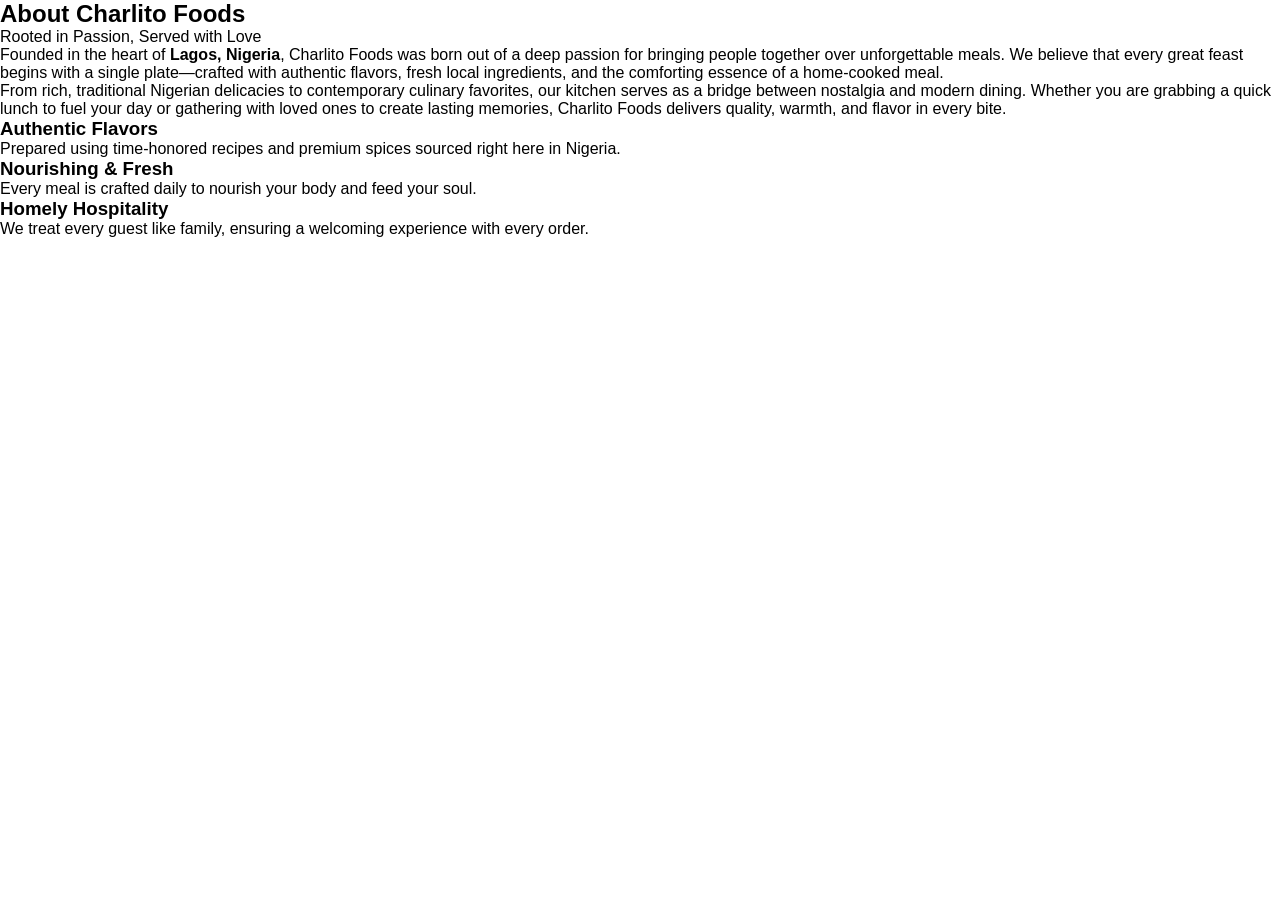
==== about.html @ 8acea248 "Added About-Us html page" ====
<!DOCTYPE html>
<html lang="en">
<head>
    <meta charset="UTF-8">
    <meta name="viewport" content="width=device-width, initial-scale=1.0">
    <title>About Us</title>
    <link rel="stylesheet" href="/style.css">
</head>

<body>

    <section id="about" class="about-section">
  <div class="container">
    <h2>About Charlito Foods</h2>
    <p class="tagline">Rooted in Passion, Served with Love</p>

    <div class="about-content">
      <div class="about-text">
        <p>
          Founded in the heart of <strong>Lagos, Nigeria</strong>, Charlito Foods was born out of a deep passion for bringing people together over unforgettable meals. We believe that every great feast begins with a single plate—crafted with authentic flavors, fresh local ingredients, and the comforting essence of a home-cooked meal.
        </p>
        <p>
          From rich, traditional Nigerian delicacies to contemporary culinary favorites, our kitchen serves as a bridge between nostalgia and modern dining. Whether you are grabbing a quick lunch to fuel your day or gathering with loved ones to create lasting memories, Charlito Foods delivers quality, warmth, and flavor in every bite.
        </p>
      </div>

      <div class="brand-values">
        <div class="value-card">
          <h3>Authentic Flavors</h3>
          <p>Prepared using time-honored recipes and premium spices sourced right here in Nigeria.</p>
        </div>
        <div class="value-card">
          <h3>Nourishing & Fresh</h3>
          <p>Every meal is crafted daily to nourish your body and feed your soul.</p>
        </div>
        <div class="value-card">
          <h3>Homely Hospitality</h3>
          <p>We treat every guest like family, ensuring a welcoming experience with every order.</p>
        </div>
      </div>
    </div>
  </div>
</section>
    
</body>
</html>
---- style.css ----
* {
    margin: 0;
    padding: 0;
    box-sizing: border-box;
    font-family: Arial, Helvetica, sans-serif;
}

body {
    scroll-behavior: smooth;
    transition: all 0.5s ease;
}

/* HEADER SECTION */
header {
    display: flex;
    justify-content: space-between;
    align-items: center;
    padding: 2px 50px;
    position: fixed;
    width: 100%;
    background-image:
        linear-gradient(rgba(0, 0, 0, 0.7)),
        url("/images/food-tray.jpg");
    background-size: cover;
    background-position: center;
    background-repeat: no-repeat;
    background-attachment: fixed;
    z-index: 10;
}

.logo img {
    width: 280px;
    height: 140px;
    margin-left: 5px;
}

.nav a {
    padding-right: 15px;
    text-decoration: none;
    color: white;
    font-weight: bold;
}

.nav a:hover {
    color: #d4af7a;
}

.socials {
    display: flex;
    justify-content: center;
    align-items: center;
}

.socials img {
    width: 50px;
    margin: 8px;
    padding: 8px;
}

/* HERO SECTION */
.hero {
    background-image:
        linear-gradient(rgba(0, 0, 0, 0.6)),
        url("/images/jollof.jpg");
    background-size: cover;
    background-position: center;
    background-repeat: no-repeat;
    background-attachment: fixed;

    color: white;
    width: 100%;
    height: calc(100vh - 0px);
    /* height: 100vh; */

    font-family: 'Times New Roman', Times, serif;
    font-style: oblique;

    display: flex;
    flex-direction: column;
    justify-content: center;
    align-items: center;
    text-align: center;
    line-height: 2.5;
}

.hero h2 {
    font-weight: bolder;
    font-size: 50px;
    margin-top: 75px;
}

.hero p {
    font-weight: bold;
    font-size: 25px;
}

.hero small {
    font-weight: bolder;
    font-size: 15px;
}

button {
    font-size: 15px;
    font-weight: bold;
    padding: 8px 20px;
    margin-left: 15px;
    border-radius: 30px;
    background-color: white;
    color: black;
    margin-top: 20px;
}

button:hover {
    background-color: navy;
    color: white;
}
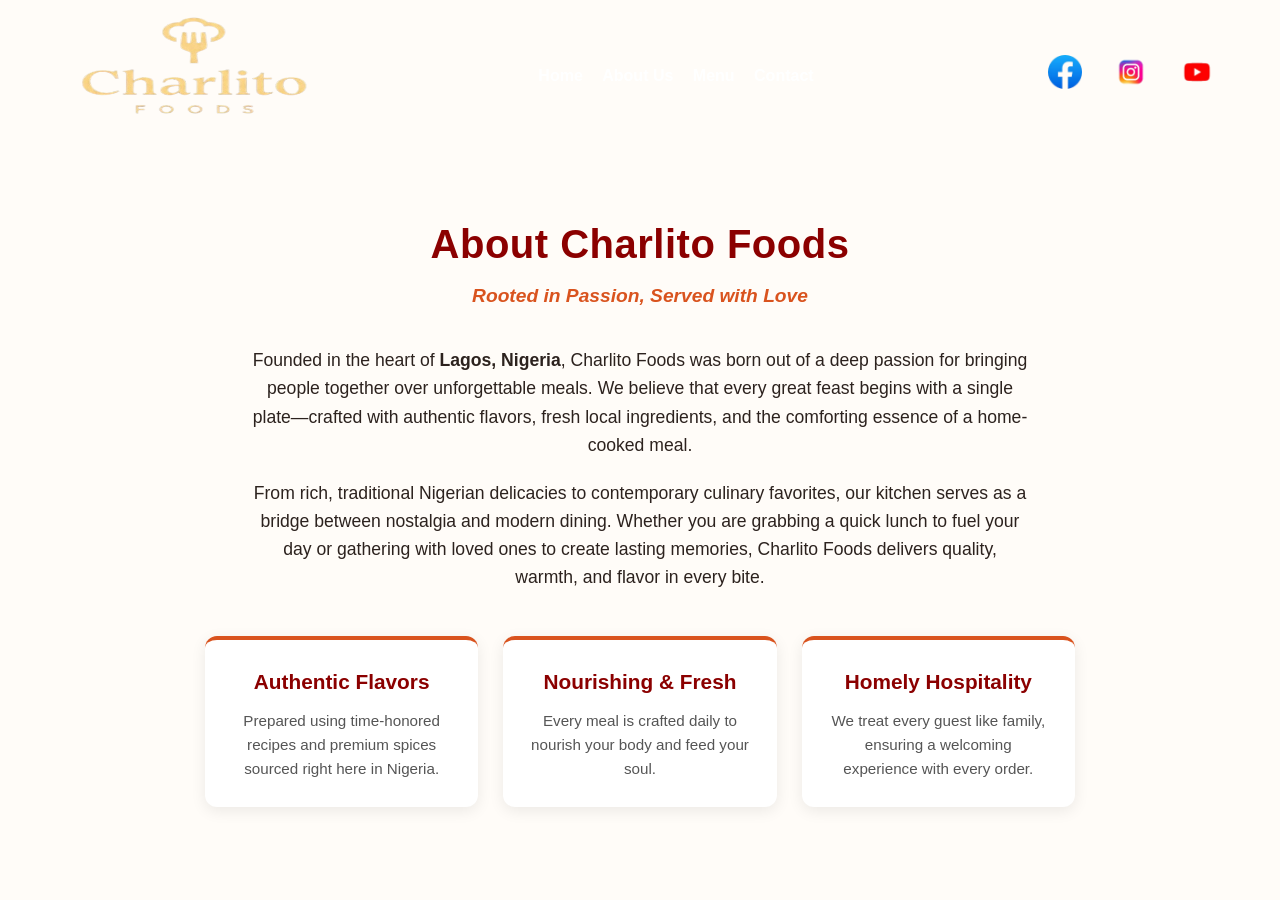
==== commit 4a026a2f: "changes made to help redirecting from About-Us page back to the Homepage" ====
--- a/about.html
+++ b/about.html
@@ -8,6 +8,40 @@
 </head>
 
 <body>
+
+    <header>
+
+        <div class="logo">
+            <img src="./images/c1.png" alt="Brand-Logo">
+        </div>
+
+        <div class="nav">
+            <a href="/index.html">Home</a>
+            <a href="/about.html">About Us</a>
+            <a href="#">Menu</a>
+            <a href="#">Contact</a>
+        </div>
+
+        <div class="socials">
+
+            <div>
+                <a href="https://www.facebook.com" target="_blank"><img src="./images/facebook.png" alt="">
+                </a>
+            </div>
+
+            <div>
+                <a href="https://www.instagram.com" target="_blank"><img src="./images/instagram.png" alt="">
+                </a>
+            </div>
+
+            <div>
+                <a href="https://www.youtube.com" target="_blank"><img src="./images/youtube.png" alt="">
+                </a>
+            </div>
+
+        </div>
+
+    </header>
 
     <section id="about" class="about-section">
   <div class="container">
--- a/style.css
+++ b/style.css
@@ -16,7 +16,7 @@
     justify-content: space-between;
     align-items: center;
     padding: 2px 50px;
-    position: fixed;
+    /* position: fixed; */
     width: 100%;
     background-image:
         linear-gradient(rgba(0, 0, 0, 0.7)),
@@ -113,4 +113,108 @@
 button:hover {
     background-color: navy;
     color: white;
+}
+
+
+/* ABOUT US SECTION */
+/* Charlito Foods Brand Colors & Global Styles */
+:root {
+  --primary-color: #d9531e; /* Warm Spice Orange */
+  --secondary-color: #8b0000; /* Rich Culinary Red */
+  --text-dark: #2c221e; /* Deep Cocoa Dark Text */
+  --bg-light: #fffcf8; /* Soft Warm Background */
+  --card-bg: #ffffff;
+  --shadow-color: rgba(0, 0, 0, 0.08);
+}
+
+body {
+  font-family: 'Segoe UI', Tahoma, Geneva, Verdana, sans-serif;
+  background-color: var(--bg-light);
+  color: var(--text-dark);
+  margin: 0;
+  padding: 0;
+  line-height: 1.6;
+}
+
+/* About Section Layout & Central Alignment */
+.about-section {
+  padding: 60px 20px;
+  text-align: center; /* Centralizes all headings and body copy */
+}
+
+.container {
+  max-width: 900px;
+  margin: 0 auto;
+  padding: 0 15px;
+}
+
+/* Typography */
+.about-section h2 {
+  font-size: 2.5rem;
+  color: var(--secondary-color);
+  margin-bottom: 5px;
+  letter-spacing: 0.5px;
+}
+
+.tagline {
+  font-size: 1.2rem;
+  font-style: italic;
+  color: var(--primary-color);
+  margin-bottom: 35px;
+  font-weight: 600;
+}
+
+.about-text p {
+  font-size: 1.1rem;
+  margin-bottom: 20px;
+  max-width: 780px;
+  margin-left: auto;
+  margin-right: auto;
+}
+
+/* Value Cards Grid (Centralized Layout) */
+.brand-values {
+  display: flex;
+  justify-content: center;
+  gap: 25px;
+  margin-top: 45px;
+  flex-wrap: wrap;
+}
+
+.value-card {
+  background: var(--card-bg);
+  padding: 25px;
+  border-radius: 12px;
+  border-top: 4px solid var(--primary-color);
+  box-shadow: 0 4px 15px var(--shadow-color);
+  flex: 1 1 250px;
+  max-width: 280px;
+  transition: transform 0.3s ease;
+}
+
+.value-card:hover {
+  transform: translateY(-5px);
+}
+
+.value-card h3 {
+  font-size: 1.3rem;
+  color: var(--secondary-color);
+  margin-bottom: 10px;
+}
+
+.value-card p {
+  font-size: 0.95rem;
+  color: #555;
+  margin: 0;
+}
+
+/* Responsive adjustments */
+@media (max-width: 768px) {
+  .about-section h2 {
+    font-size: 2rem;
+  }
+  .brand-values {
+    flex-direction: column;
+    align-items: center;
+  }
 }
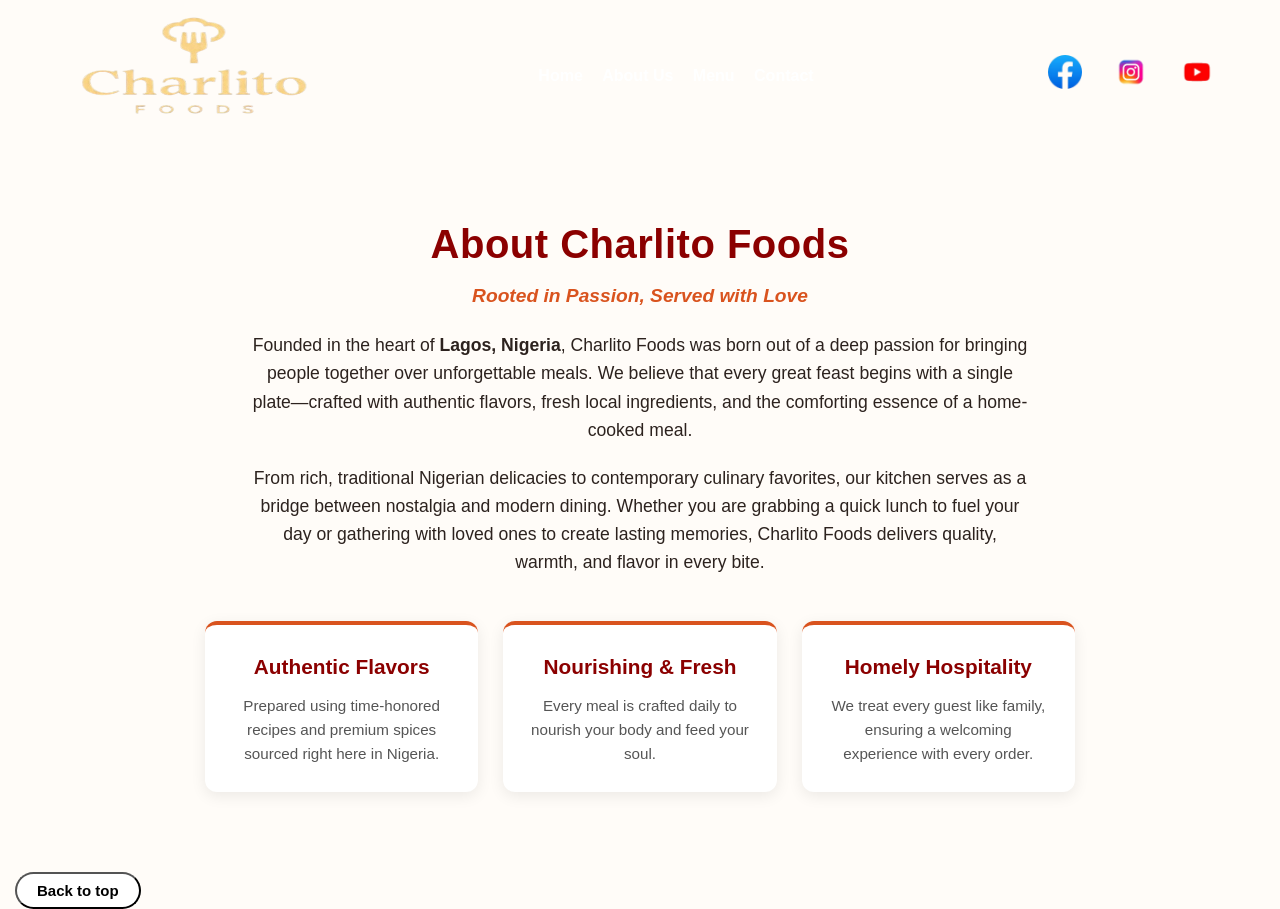
==== commit b40f4b9e: "Back-to-top button added to the about page" ====
--- a/about.html
+++ b/about.html
@@ -1,5 +1,6 @@
 <!DOCTYPE html>
 <html lang="en">
+
 <head>
     <meta charset="UTF-8">
     <meta name="viewport" content="width=device-width, initial-scale=1.0">
@@ -18,7 +19,7 @@
         <div class="nav">
             <a href="/index.html">Home</a>
             <a href="/about.html">About Us</a>
-            <a href="#">Menu</a>
+            <a href="/menu.html">Menu</a>
             <a href="#">Contact</a>
         </div>
 
@@ -44,37 +45,48 @@
     </header>
 
     <section id="about" class="about-section">
-  <div class="container">
-    <h2>About Charlito Foods</h2>
-    <p class="tagline">Rooted in Passion, Served with Love</p>
+        <div class="container">
+            <h2>About Charlito Foods</h2>
+            <p class="tagline">Rooted in Passion, Served with Love</p>
 
-    <div class="about-content">
-      <div class="about-text">
-        <p>
-          Founded in the heart of <strong>Lagos, Nigeria</strong>, Charlito Foods was born out of a deep passion for bringing people together over unforgettable meals. We believe that every great feast begins with a single plate—crafted with authentic flavors, fresh local ingredients, and the comforting essence of a home-cooked meal.
-        </p>
-        <p>
-          From rich, traditional Nigerian delicacies to contemporary culinary favorites, our kitchen serves as a bridge between nostalgia and modern dining. Whether you are grabbing a quick lunch to fuel your day or gathering with loved ones to create lasting memories, Charlito Foods delivers quality, warmth, and flavor in every bite.
-        </p>
-      </div>
+            <div class="about-content">
+                <div class="about-text">
+                    <p>
+                        Founded in the heart of <strong>Lagos, Nigeria</strong>, Charlito Foods was born out of a deep
+                        passion for bringing people together over unforgettable meals. We believe that every great feast
+                        begins with a single plate—crafted with authentic flavors, fresh local ingredients, and the
+                        comforting essence of a home-cooked meal.
+                    </p>
+                    <p>
+                        From rich, traditional Nigerian delicacies to contemporary culinary favorites, our kitchen
+                        serves as a bridge between nostalgia and modern dining. Whether you are grabbing a quick lunch
+                        to fuel your day or gathering with loved ones to create lasting memories, Charlito Foods
+                        delivers quality, warmth, and flavor in every bite.
+                    </p>
+                </div>
 
-      <div class="brand-values">
-        <div class="value-card">
-          <h3>Authentic Flavors</h3>
-          <p>Prepared using time-honored recipes and premium spices sourced right here in Nigeria.</p>
+                <div class="brand-values">
+                    <div class="value-card">
+                        <h3>Authentic Flavors</h3>
+                        <p>Prepared using time-honored recipes and premium spices sourced right here in Nigeria.</p>
+                    </div>
+                    <div class="value-card">
+                        <h3>Nourishing & Fresh</h3>
+                        <p>Every meal is crafted daily to nourish your body and feed your soul.</p>
+                    </div>
+                    <div class="value-card">
+                        <h3>Homely Hospitality</h3>
+                        <p>We treat every guest like family, ensuring a welcoming experience with every order.</p>
+                    </div>
+                </div>
+            </div>
         </div>
-        <div class="value-card">
-          <h3>Nourishing & Fresh</h3>
-          <p>Every meal is crafted daily to nourish your body and feed your soul.</p>
-        </div>
-        <div class="value-card">
-          <h3>Homely Hospitality</h3>
-          <p>We treat every guest like family, ensuring a welcoming experience with every order.</p>
-        </div>
-      </div>
-    </div>
-  </div>
-</section>
-    
+    </section>
+
+    <a href="/about.html"> <button class="about-button">Back to top</button>
+    </a>
+
+
 </body>
+
 </html>
--- a/style.css
+++ b/style.css
@@ -217,4 +217,157 @@
     flex-direction: column;
     align-items: center;
   }
+}
+
+/* MENU SECTION */
+/* Charlito Foods Brand Palette & Core Variables */
+:root {
+  --primary-color: #d9531e;       /* Warm Spice Orange */
+  --secondary-color: #8b0000;     /* Rich Culinary Red */
+  --text-dark: #2c221e;           /* Deep Cocoa Text */
+  --text-muted: #665c58;          /* Soft Subtitle Color */
+  --bg-light: #fffcf8;            /* Soft Cream Warm Background */
+  --card-bg: #ffffff;
+  --shadow: 0 8px 24px rgba(0, 0, 0, 0.06);
+  --shadow-hover: 0 12px 30px rgba(217, 83, 30, 0.15);
+}
+
+/* Page Reset & Base Typography */
+body {
+  font-family: 'Segoe UI', system-ui, -apple-system, sans-serif;
+  background-color: var(--bg-light);
+  color: var(--text-dark);
+  margin: 0;
+  padding: 0;
+  line-height: 1.6;
+}
+
+/* Menu Container & Header Styling */
+.menu-section {
+  padding: 60px 20px;
+  max-width: 1100px;
+  margin: 0 auto;
+}
+
+.menu-section h2 {
+  text-align: center;
+  font-size: 2.5rem;
+  color: var(--secondary-color);
+  margin-bottom: 5px;
+  letter-spacing: -0.5px;
+}
+
+.tagline {
+  text-align: center;
+  font-size: 1.2rem;
+  font-style: italic;
+  color: var(--primary-color);
+  font-weight: 600;
+  margin-bottom: 20px;
+}
+
+.menu-intro {
+  text-align: center;
+  max-width: 720px;
+  margin: 0 auto 50px auto;
+  font-size: 1.05rem;
+  color: var(--text-muted);
+}
+
+/* Category Sections */
+.menu-category {
+  margin-bottom: 60px;
+}
+
+.menu-category h3 {
+  font-size: 1.75rem;
+  color: var(--secondary-color);
+  text-align: center;
+  position: relative;
+  margin-bottom: 35px;
+  padding-bottom: 10px;
+}
+
+.menu-category h3::after {
+  content: '';
+  position: absolute;
+  bottom: 0;
+  left: 50%;
+  transform: translateX(-50%);
+  width: 60px;
+  height: 3px;
+  background-color: var(--primary-color);
+  border-radius: 2px;
+}
+
+/* Grid Layout & Cards */
+.menu-grid {
+  display: grid;
+  grid-template-columns: repeat(auto-fit, minmax(320px, 1fr));
+  gap: 30px;
+}
+
+.menu-item {
+  background: var(--card-bg);
+  padding: 24px;
+  border-radius: 12px;
+  box-shadow: var(--shadow);
+  border-left: 4px solid var(--primary-color);
+  transition: transform 0.3s ease, box-shadow 0.3s ease;
+  display: flex;
+  flex-direction: column;
+  justify-content: space-between;
+}
+
+.menu-item:hover {
+  transform: translateY(-4px);
+  box-shadow: var(--shadow-hover);
+}
+
+/* Item Header & Price Pill Styling */
+.item-header {
+  display: flex;
+  justify-content: space-between;
+  align-items: flex-start;
+  gap: 15px;
+  margin-bottom: 12px;
+}
+
+.item-header h4 {
+  margin: 0;
+  font-size: 1.2rem;
+  font-weight: 700;
+  color: var(--text-dark);
+}
+
+.price {
+  background-color: rgba(217, 83, 30, 0.1);
+  color: var(--primary-color);
+  font-weight: 700;
+  font-size: 1.05rem;
+  padding: 4px 12px;
+  border-radius: 20px;
+  white-space: nowrap;
+}
+
+.menu-item p {
+  margin: 0;
+  font-size: 0.95rem;
+  color: var(--text-muted);
+  line-height: 1.5;
+}
+
+/* Mobile Responsiveness */
+@media (max-width: 640px) {
+  .menu-section {
+    padding: 40px 15px;
+  }
+
+  .menu-section h2 {
+    font-size: 2rem;
+  }
+
+  .menu-grid {
+    grid-template-columns: 1fr;
+  }
 }
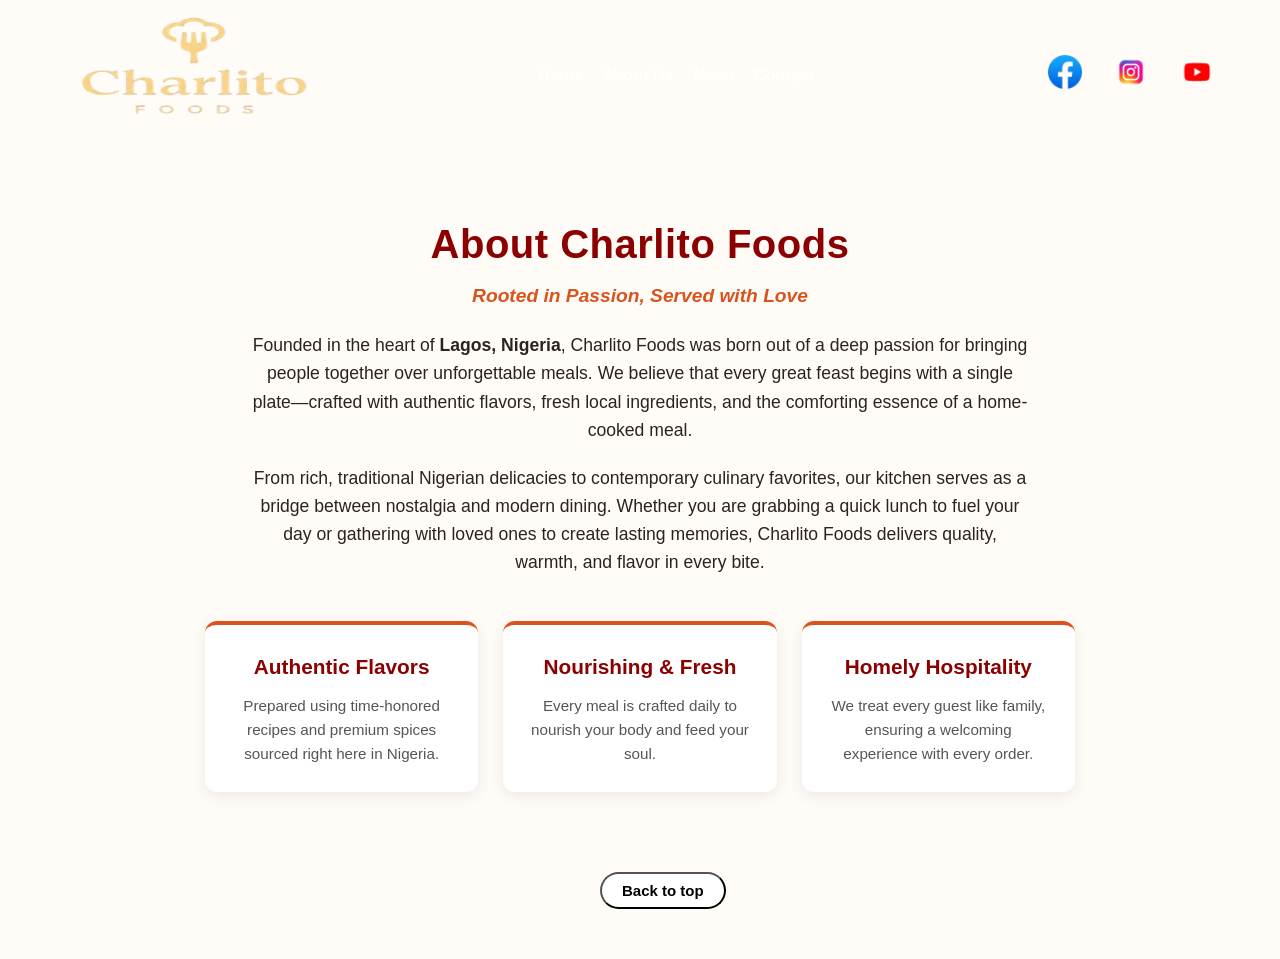
==== commit 31f3fd77: "icon added to the title in the head for both About-Us and Menu page" ====
--- a/about.html
+++ b/about.html
@@ -6,6 +6,7 @@
     <meta name="viewport" content="width=device-width, initial-scale=1.0">
     <title>About Us</title>
     <link rel="stylesheet" href="/style.css">
+    <link rel="icon" href="./images/logo3.jpg" type="image/x-icon">
 </head>
 
 <body>
--- a/style.css
+++ b/style.css
@@ -208,6 +208,11 @@
   margin: 0;
 }
 
+.about-button {
+    margin-left: 600px;
+    margin-bottom: 50px;
+}
+
 /* Responsive adjustments */
 @media (max-width: 768px) {
   .about-section h2 {
